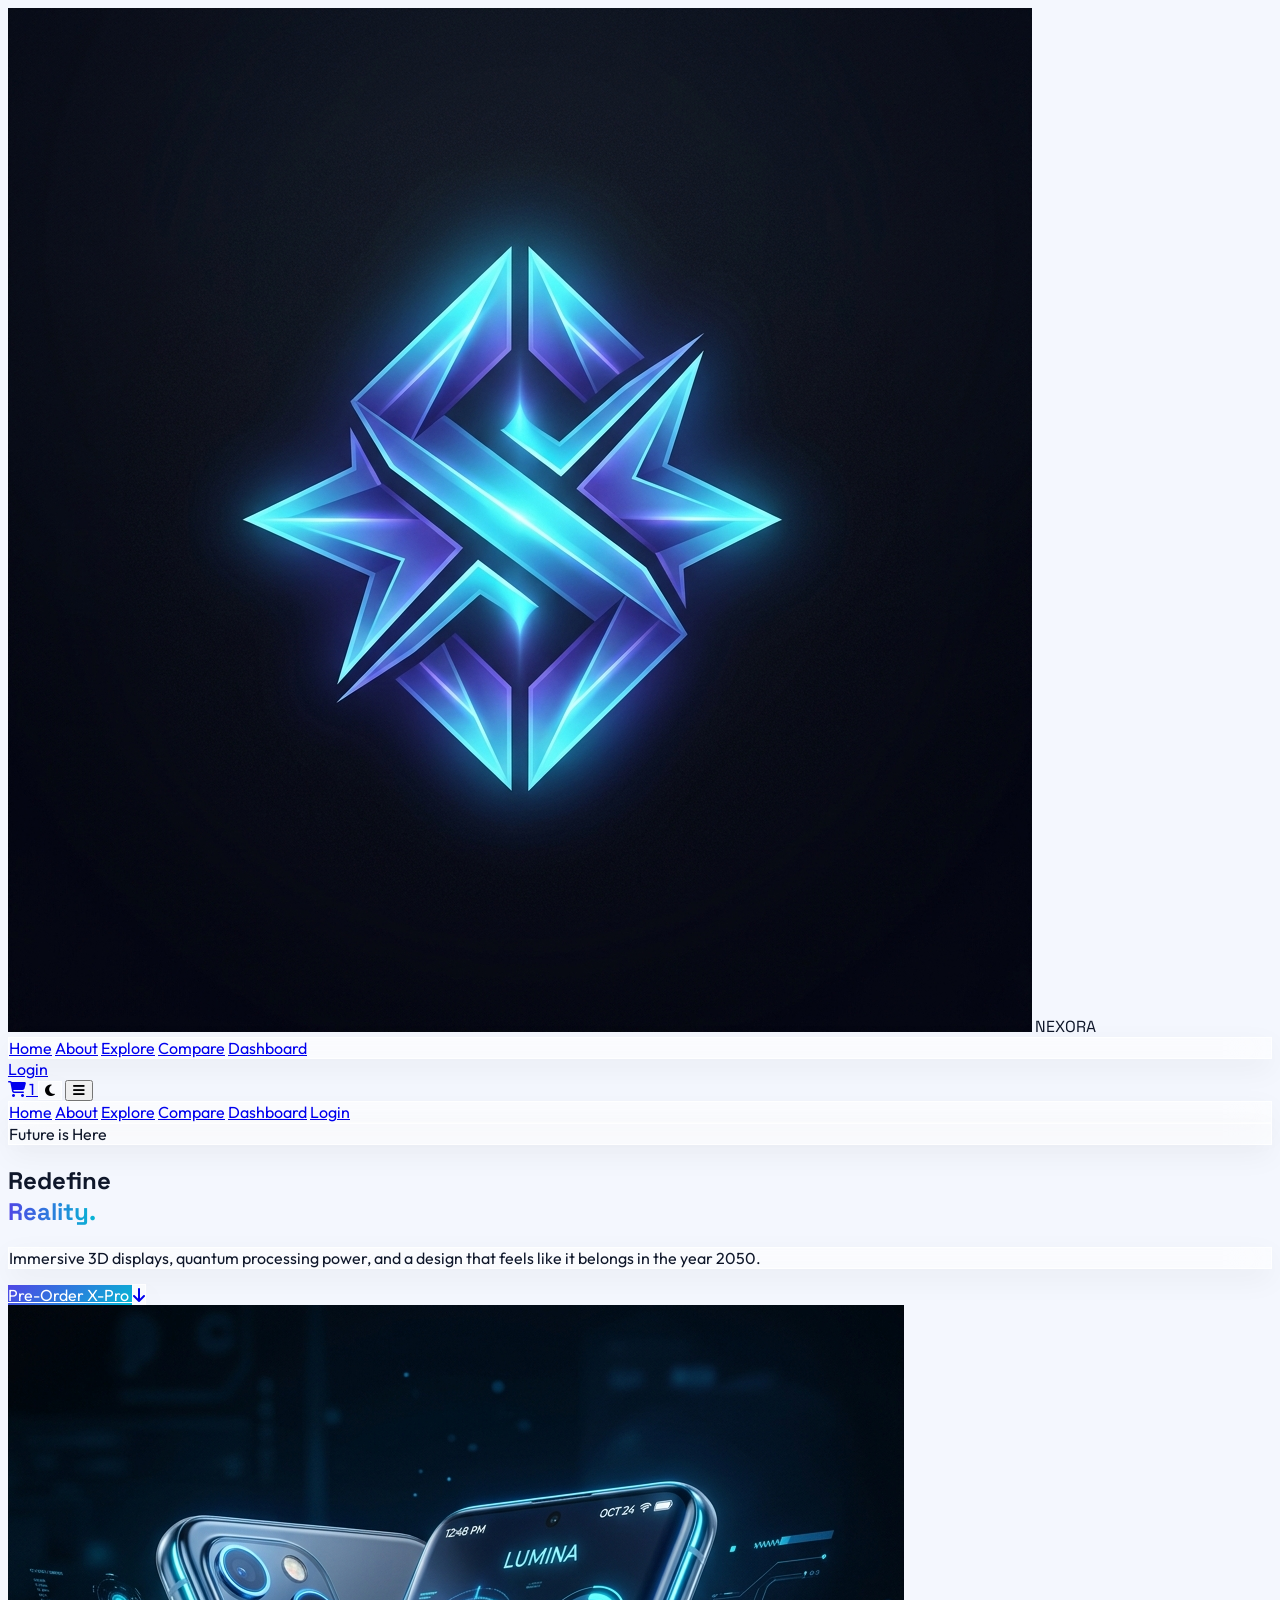
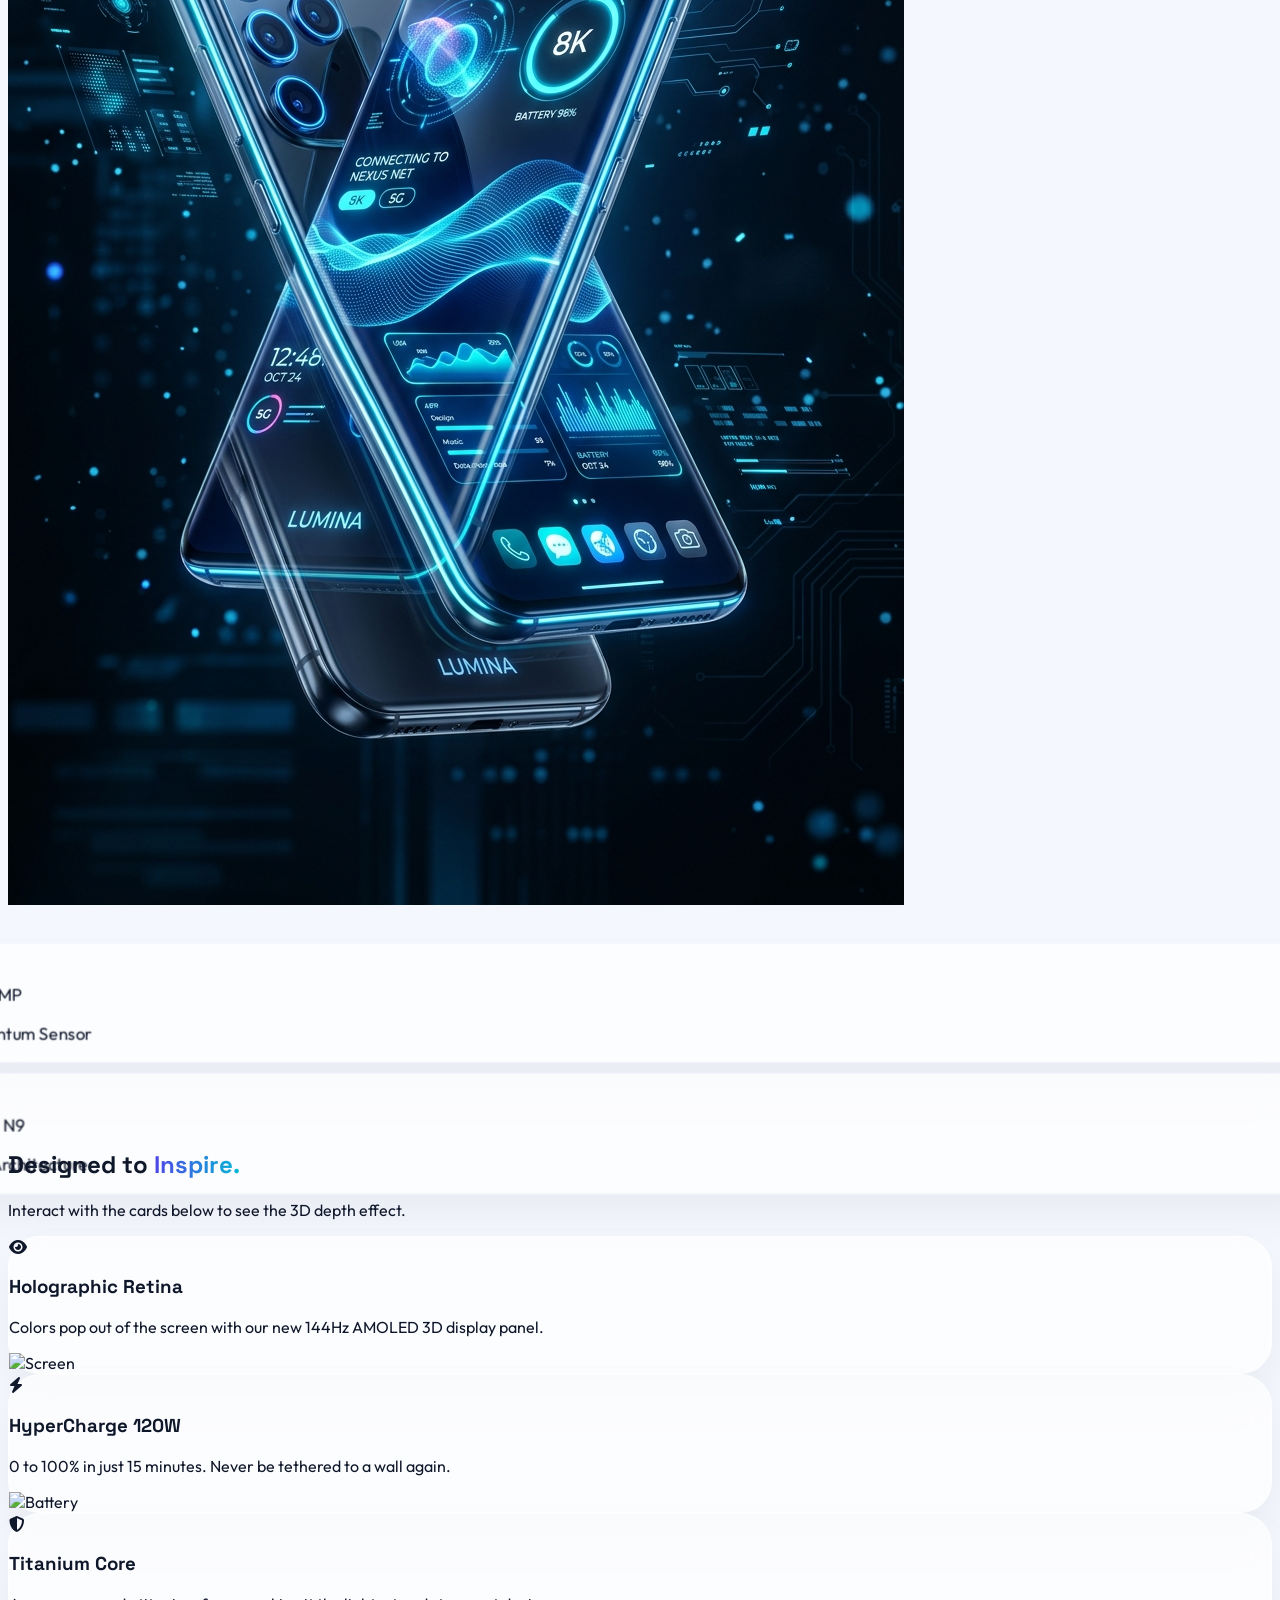
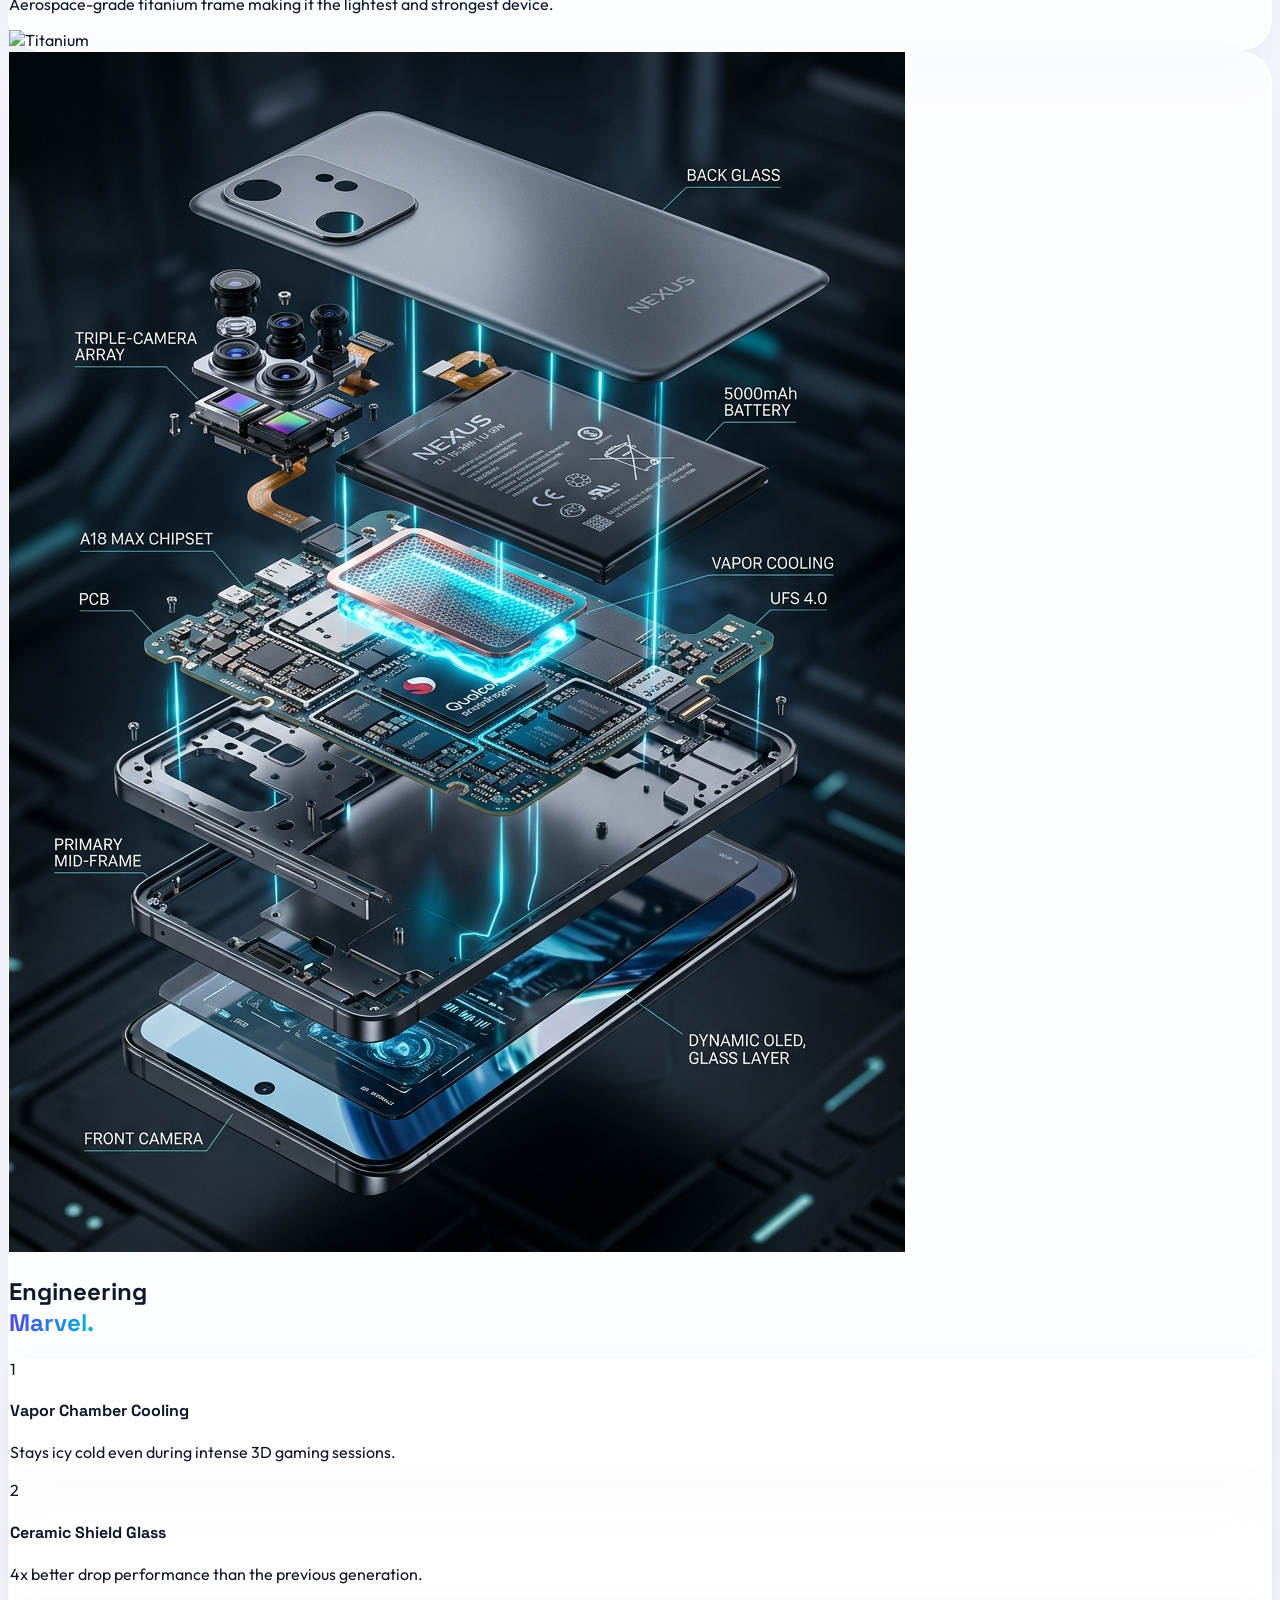
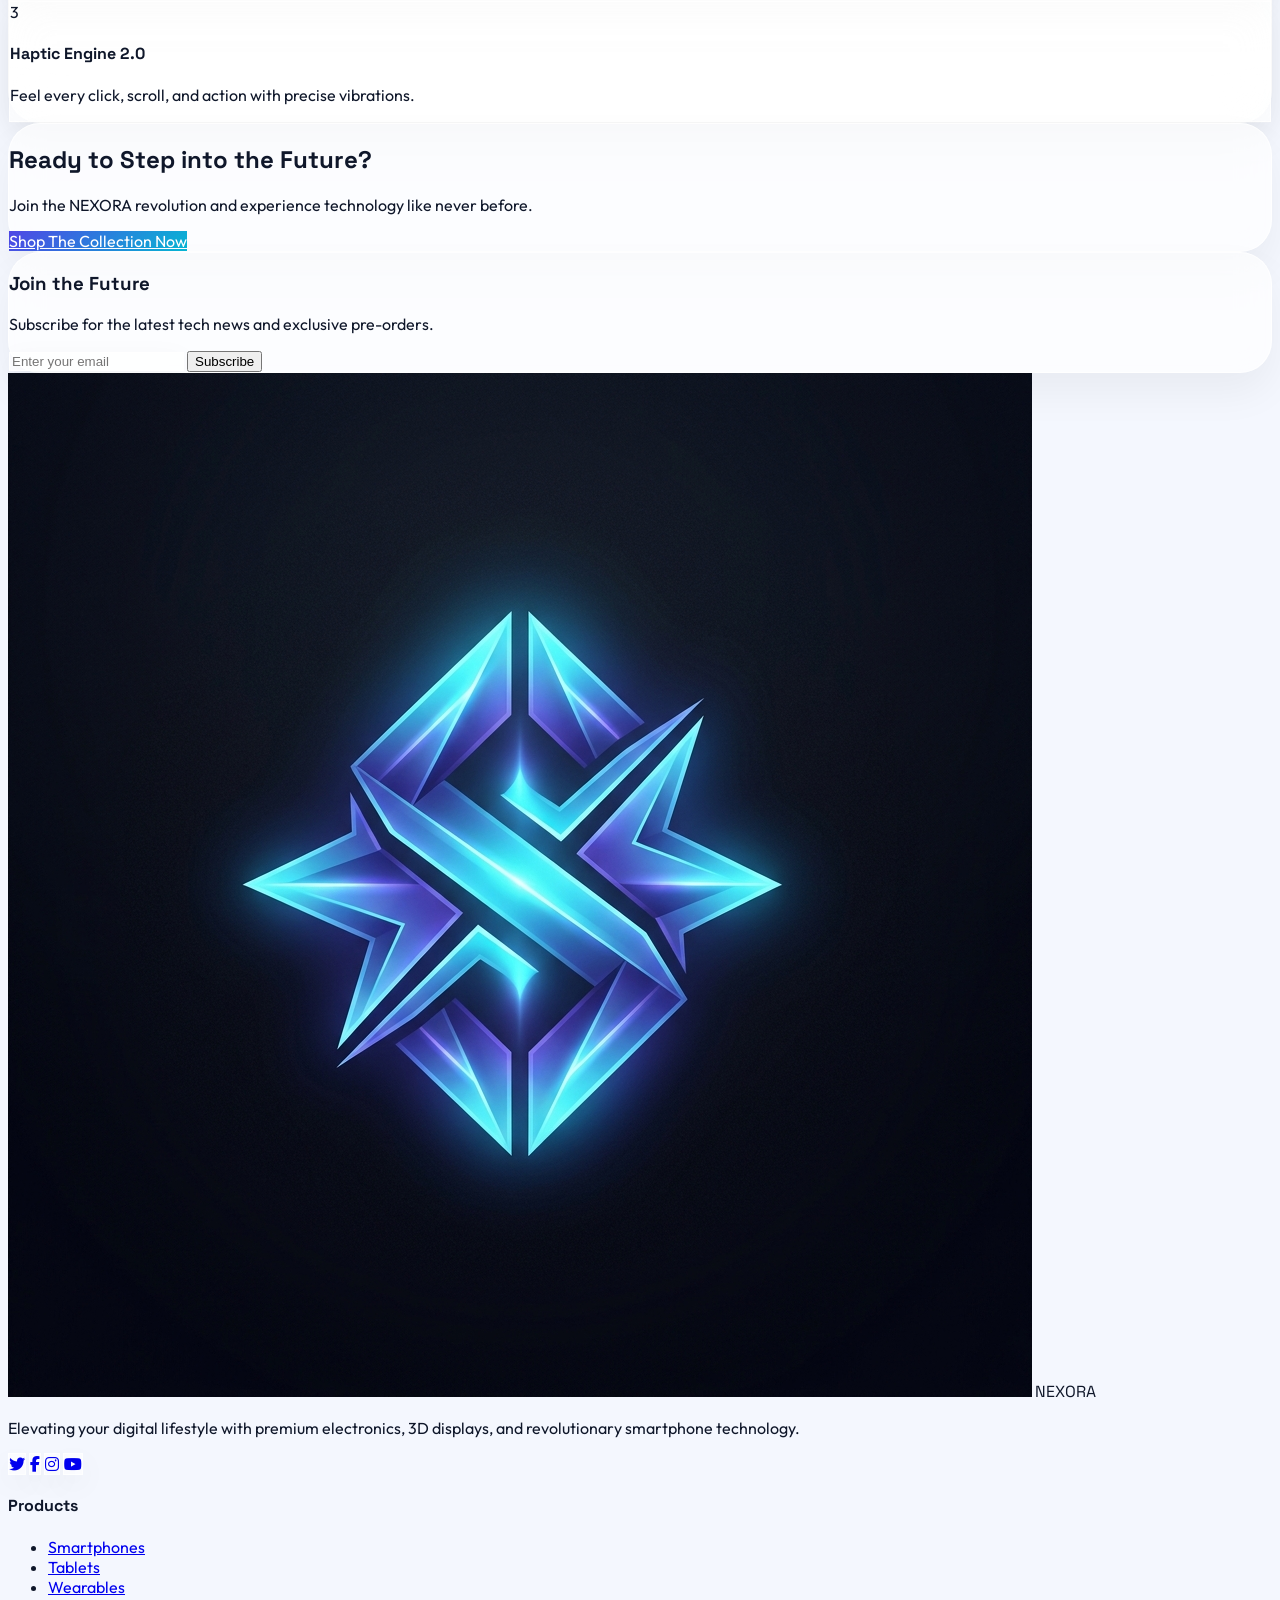
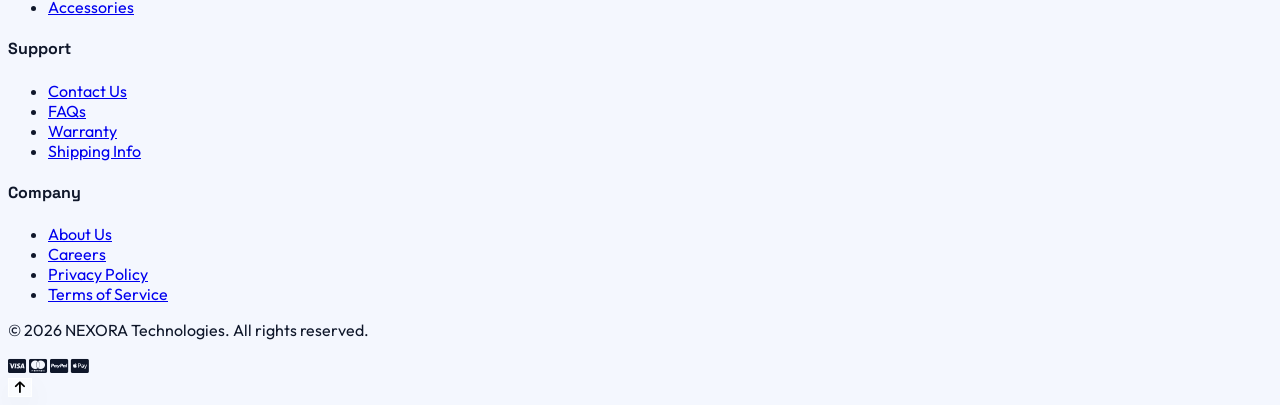
==== index.html @ d4563afa "first commit" ====
<!DOCTYPE html>
<html lang="en" dir="ltr">
<head>
  <meta charset="UTF-8">
  <meta name="viewport" content="width=device-width, initial-scale=1.0">
  <title>NEXORA | Premium 3D Smartphone Experience</title>
  <script src="https://cdn.tailwindcss.com"></script>
  <script>
    tailwind.config = {
      darkMode: 'class',
      theme: { extend: { colors: { primary: { 50: '#eef2ff', 500: '#6366f1', 600: '#4f46e5', 700: '#4338ca', } } } }
    }
  </script>
  <link rel="stylesheet" href="https://cdnjs.cloudflare.com/ajax/libs/font-awesome/6.4.0/css/all.min.css">
  <link href="https://unpkg.com/aos@2.3.1/dist/aos.css" rel="stylesheet">
  <link rel="stylesheet" href="assets/css/style.css">
  <link rel="icon" type="image/jpeg" href="assets/images/logo.jpg">
</head>
<body class="bg-bg-light text-text-light dark:bg-bg-dark dark:text-text-dark font-sans antialiased transition-colors duration-300 overflow-x-hidden">

  <!-- Floating Orbs Background -->
  <div class="fixed inset-0 overflow-hidden pointer-events-none z-[-1]">
    <div class="bg-orb w-96 h-96 bg-primary-600/30 top-[-10%] left-[-10%]"></div>
    <div class="bg-orb w-[500px] h-[500px] bg-cyan-500/20 top-[40%] right-[-10%]" style="animation-delay: 2s;"></div>
    <div class="bg-orb w-80 h-80 bg-pink-500/20 bottom-[-10%] left-[20%]" style="animation-delay: 4s;"></div>
  </div>

  <!-- Header -->
  <header class="fixed w-full top-0 z-50 bg-transparent transition-all duration-300" id="header">
    <div class="max-w-7xl mx-auto px-4 sm:px-6 lg:px-8">
      <div class="flex justify-between items-center h-20">
        
        <!-- Logo & Brand -->
        <div class="flex items-center space-x-2 cursor-pointer" onclick="window.location.href='index.html'">
          <img src="assets/images/logo.jpg" alt="NEXORA Logo" class="w-10 h-10 sm:w-12 sm:h-12 rounded-2xl hover-3d neon-glow object-cover">
          <span class="brand-font font-black text-xl sm:text-3xl tracking-tighter">NEXORA</span>
        </div>

        <!-- Desktop Nav -->
        <nav class="hidden lg:flex space-x-6 glass px-6 py-3 rounded-full">
          <a href="index.html" class="hover:text-primary-600 dark:hover:text-primary-400 font-medium transition">Home</a>
          <a href="about.html" class="hover:text-primary-600 dark:hover:text-primary-400 font-medium transition">About</a>
          <a href="products.html" class="hover:text-primary-600 dark:hover:text-primary-400 font-medium transition">Explore</a>
          <a href="product-details.html" class="hover:text-primary-600 dark:hover:text-primary-400 font-medium transition">Compare</a>
          <a href="dashboard.html" class="hover:text-primary-600 dark:hover:text-primary-400 font-medium transition">Dashboard</a>
        </nav>

        <!-- Actions -->
        <div class="flex items-center space-x-4">
          <a href="login.html" class="hidden lg:flex px-5 py-2 rounded-full bg-gradient-to-r from-primary-600 to-cyan-500 text-white text-sm font-bold shadow-lg shadow-primary-500/30 hover:shadow-xl hover:-translate-y-0.5 transition">Login</a>
          
          <div class="flex items-center space-x-3 ml-2 md:border-l border-gray-200 dark:border-gray-700 md:pl-4">

            <a href="checkout.html" class="hover:text-primary-600 transition hover-3d relative">
              <i class="fas fa-shopping-cart text-lg"></i>
              <span class="absolute -top-2 -right-2 bg-gradient-to-r from-pink-500 to-primary-600 text-white text-[10px] rounded-full h-4 w-4 flex items-center justify-center shadow-lg shadow-primary-500/50 animate-pulse">1</span>
            </a>
            <button id="theme-toggle" class="hover-3d transition glass p-2 rounded-full w-9 h-9 flex items-center justify-center">
              <i class="fas fa-moon text-lg text-indigo-600"></i>
            </button>
            <!-- Mobile Menu Toggle -->
            <button class="lg:hidden hover:text-primary-600 transition hover-3d ml-1 p-2" onclick="document.getElementById('mobile-menu').classList.toggle('hidden'); document.getElementById('mobile-menu').classList.toggle('flex')">
              <i class="fas fa-bars text-xl"></i>
            </button>
          </div>
        </div>
      </div>
      <!-- Mobile Menu Dropdown -->
      <nav id="mobile-menu" class="hidden lg:hidden flex-col space-y-2 py-4 px-2 border-t border-gray-200 dark:border-gray-700 mt-2 glass rounded-b-2xl absolute w-full left-0 bg-white/95 dark:bg-gray-900/95 shadow-xl z-50 backdrop-blur-xl">
        <a href="index.html" class="hover:text-primary-600 font-medium px-4 py-2 block">Home</a>
        <a href="about.html" class="hover:text-primary-600 font-medium px-4 py-2 block">About</a>
        <a href="products.html" class="hover:text-primary-600 font-medium px-4 py-2 block">Explore</a>
        <a href="product-details.html" class="hover:text-primary-600 font-medium px-4 py-2 block">Compare</a>
        <a href="dashboard.html" class="hover:text-primary-600 font-medium px-4 py-2 block">Dashboard</a>
        <a href="login.html" class="hover:text-primary-600 font-bold text-primary-600 px-4 py-2 block border-t border-gray-200 dark:border-gray-700 mt-2 pt-4">Login</a>
      </nav>
    </div>
  </header>

  <!-- Massive 3D Hero Section -->
  <section class="relative pt-32 pb-20 min-h-screen flex items-center perspective-container overflow-hidden">
    <div class="max-w-7xl mx-auto px-4 sm:px-6 lg:px-8 relative z-10 w-full">
      <div class="grid grid-cols-1 lg:grid-cols-2 gap-16 items-center">
        <div data-aos="fade-right" data-aos-duration="1200">
          <div class="inline-flex items-center space-x-2 py-2 px-4 rounded-full glass border-primary-500/50 mb-6 neon-glow">
            <span class="flex h-3 w-3 relative">
              <span class="animate-ping absolute inline-flex h-full w-full rounded-full bg-primary-400 opacity-75"></span>
              <span class="relative inline-flex rounded-full h-3 w-3 bg-primary-500"></span>
            </span>
            <span class="text-sm font-bold tracking-wider uppercase">Future is Here</span>
          </div>
          
          <h1 class="text-6xl lg:text-8xl font-black leading-[1.1] mb-6 tracking-tighter drop-shadow-2xl">
            Redefine<br/>
            <span class="text-gradient">Reality.</span>
          </h1>
          <p class="text-xl text-gray-600 dark:text-gray-300 mb-10 max-w-lg leading-relaxed glass p-6 rounded-3xl border-l-4 border-l-primary-600">
            Immersive 3D displays, quantum processing power, and a design that feels like it belongs in the year 2050.
          </p>
          <div class="flex flex-wrap gap-6 items-center">
            <a href="product-details.html" class="btn-primary py-4 px-10 rounded-full font-bold text-lg hover-3d shadow-[0_0_40px_rgba(79,70,229,0.5)]">
              Pre-Order X-Pro
            </a>
            <a href="#features" class="flex items-center justify-center w-14 h-14 rounded-full glass hover-3d hover:text-primary-600 transition">
              <i class="fas fa-arrow-down text-xl"></i>
            </a>
          </div>
        </div>
        
        <!-- 3D Floating Phone Display -->
        <div class="relative flex justify-center perspective-container h-[600px] items-center" data-aos="zoom-in" data-aos-duration="1500">
          <div class="w-full max-w-[320px] lg:max-w-[440px] relative animate-float hover-3d mx-auto" data-tilt data-tilt-max="20" data-tilt-speed="400" data-tilt-glare="true" data-tilt-max-glare="0.5">
            <div class="absolute inset-0 bg-gradient-to-tr from-primary-600 to-cyan-400 rounded-[3rem] blur-2xl opacity-50"></div>
            <img src="assets/images/hero-device.jpg" alt="Nexora X-Pro" class="w-full h-auto drop-shadow-[0_30px_50px_rgba(0,0,0,0.5)] rounded-[3rem] object-cover border border-white/20 relative z-10 transform translateZ(50px)">
            
            <!-- 3D Floating HUD Elements -->
            <div class="absolute -left-16 top-1/4 glass-card p-4 rounded-2xl animate-float-delayed z-20 neon-glow" style="transform: translateZ(80px);">
              <div class="flex items-center space-x-4">
                <div class="w-12 h-12 rounded-full bg-primary-600/20 flex items-center justify-center">
                  <i class="fas fa-camera text-primary-500 text-2xl drop-shadow-md"></i>
                </div>
                <div>
                  <p class="font-black text-lg text-gray-900 dark:text-white">200MP</p>
                  <p class="text-xs font-semibold text-gray-600 dark:text-gray-300 uppercase tracking-widest">Quantum Sensor</p>
                </div>
              </div>
            </div>
            
            <div class="absolute -right-10 bottom-1/4 glass-card p-4 rounded-2xl animate-float z-20 neon-glow" style="transform: translateZ(100px);">
              <div class="flex items-center space-x-4">
                <div class="w-12 h-12 rounded-full bg-cyan-500/20 flex items-center justify-center">
                  <i class="fas fa-microchip text-cyan-500 text-2xl drop-shadow-md"></i>
                </div>
                <div>
                  <p class="font-black text-lg text-gray-900 dark:text-white">Bionic N9</p>
                  <p class="text-xs font-semibold text-gray-600 dark:text-gray-300 uppercase tracking-widest">3nm Architecture</p>
                </div>
              </div>
            </div>
          </div>
        </div>
      </div>
    </div>
  </section>

  <!-- Interactive Parallax Grid -->
  <section id="features" class="py-32 relative z-10">
    <div class="max-w-7xl mx-auto px-4 sm:px-6 lg:px-8">
      <div class="text-center mb-24" data-aos="fade-up">
        <h2 class="text-5xl md:text-6xl font-black mb-6 tracking-tight">Designed to <span class="text-gradient">Inspire.</span></h2>
        <p class="text-xl text-gray-500 max-w-2xl mx-auto">Interact with the cards below to see the 3D depth effect.</p>
      </div>

      <div class="grid grid-cols-1 md:grid-cols-2 lg:grid-cols-3 gap-10 perspective-container">
        <!-- 3D Card 1 -->
        <div class="glass-card rounded-[2.5rem] relative overflow-hidden group flex flex-col h-full" data-tilt data-aos="fade-up" data-aos-delay="100">
          <div class="absolute inset-0 bg-gradient-to-br from-primary-600/10 to-transparent z-0"></div>
          
          <div class="p-8 relative z-10 transform translateZ(30px) flex-1 flex flex-col">
            <div class="w-16 h-16 rounded-2xl bg-gradient-to-br from-primary-500 to-purple-600 flex items-center justify-center text-white text-2xl mb-8 shadow-[0_10px_20px_rgba(79,70,229,0.3)]">
              <i class="fas fa-eye"></i>
            </div>
            <h3 class="text-3xl font-bold mb-4">Holographic Retina</h3>
            <p class="text-gray-500 leading-relaxed">Colors pop out of the screen with our new 144Hz AMOLED 3D display panel.</p>
          </div>
          
          <div class="relative z-10 transform translateZ(20px) h-56 w-full mt-auto">
            <img src="https://images.unsplash.com/photo-1605236453806-6ff36851218e?ixlib=rb-4.0.3&auto=format&fit=crop&w=500&q=80" alt="Screen" class="w-full h-full object-cover">
          </div>
        </div>

        <!-- 3D Card 2 -->
        <div class="glass-card rounded-[2.5rem] relative overflow-hidden group flex flex-col h-full lg:-translate-y-12" data-tilt data-aos="fade-up" data-aos-delay="200">
          <div class="absolute inset-0 bg-gradient-to-bl from-cyan-500/10 to-transparent z-0"></div>
          
          <div class="p-8 relative z-10 transform translateZ(40px) flex-1 flex flex-col">
            <div class="w-16 h-16 rounded-2xl bg-gradient-to-br from-cyan-400 to-blue-600 flex items-center justify-center text-white text-2xl mb-8 shadow-[0_10px_20px_rgba(6,182,212,0.3)]">
              <i class="fas fa-bolt"></i>
            </div>
            <h3 class="text-3xl font-bold mb-4">HyperCharge 120W</h3>
            <p class="text-gray-500 leading-relaxed">0 to 100% in just 15 minutes. Never be tethered to a wall again.</p>
          </div>
          
          <div class="relative z-10 transform translateZ(30px) h-56 w-full mt-auto">
            <img src="https://images.unsplash.com/photo-1511707171634-5f897ff02aa9?ixlib=rb-4.0.3&auto=format&fit=crop&w=500&q=80" alt="Battery" class="w-full h-full object-cover">
          </div>
        </div>

        <!-- 3D Card 3 -->
        <div class="glass-card rounded-[2.5rem] relative overflow-hidden group flex flex-col h-full" data-tilt data-aos="fade-up" data-aos-delay="300">
          <div class="absolute inset-0 bg-gradient-to-tr from-pink-500/10 to-transparent z-0"></div>
          
          <div class="p-8 relative z-10 transform translateZ(50px) flex-1 flex flex-col">
            <div class="w-16 h-16 rounded-2xl bg-gradient-to-br from-pink-500 to-red-500 flex items-center justify-center text-white text-2xl mb-8 shadow-[0_10px_20px_rgba(236,72,153,0.3)]">
              <i class="fas fa-shield-alt"></i>
            </div>
            <h3 class="text-3xl font-bold mb-4">Titanium Core</h3>
            <p class="text-gray-500 leading-relaxed">Aerospace-grade titanium frame making it the lightest and strongest device.</p>
          </div>
          
          <div class="relative z-10 transform translateZ(40px) h-56 w-full mt-auto">
            <img src="https://images.unsplash.com/photo-1541560052-5e137f229371?ixlib=rb-4.0.3&auto=format&fit=crop&w=500&q=80" alt="Titanium" class="w-full h-full object-cover">
          </div>
        </div>
      </div>
    </div>
  </section>

  <!-- Exploded View Section -->
  <section class="py-32 overflow-hidden relative">
    <div class="max-w-7xl mx-auto px-4 sm:px-6 lg:px-8">
      <div class="glass-card rounded-[4rem] p-12 md:p-20 relative overflow-hidden border-2 border-primary-500/30">
        <div class="absolute top-0 right-0 w-full h-full bg-gradient-to-l from-primary-900/50 to-transparent opacity-50"></div>
        
        <div class="grid grid-cols-1 lg:grid-cols-2 gap-12 items-center relative z-10">
          <div class="order-2 lg:order-1 relative flex justify-center" data-aos="fade-right">
            <div class="relative w-full max-w-[320px] lg:max-w-[440px] perspective-container animate-float mx-auto" data-tilt data-tilt-max="10" data-tilt-speed="400" data-tilt-glare="true" data-tilt-max-glare="0.5">
              <img src="assets/images/hero-internal.jpg" alt="Phone Internal" class="w-full h-auto rounded-[2.5rem] shadow-[0_30px_60px_rgba(79,70,229,0.3)] border border-white/10 object-cover">
            </div>
          </div>
          
          <div class="order-1 lg:order-2" data-aos="fade-left">
            <h2 class="text-5xl md:text-6xl font-black mb-8 leading-tight">Engineering <br/><span class="text-gradient">Marvel.</span></h2>
            
            <div class="space-y-6">
              <div class="flex items-start glass p-6 rounded-2xl hover-3d w-full">
                <div class="w-12 h-12 rounded-full bg-primary-600 flex items-center justify-center text-white mr-6 flex-shrink-0 shadow-lg shadow-primary-500/50">1</div>
                <div>
                  <h4 class="text-xl font-bold mb-2">Vapor Chamber Cooling</h4>
                  <p class="text-gray-500">Stays icy cold even during intense 3D gaming sessions.</p>
                </div>
              </div>
              <div class="flex items-start glass p-6 rounded-2xl hover-3d w-full">
                <div class="w-12 h-12 rounded-full bg-cyan-500 flex items-center justify-center text-white mr-6 flex-shrink-0 shadow-lg shadow-cyan-500/50">2</div>
                <div>
                  <h4 class="text-xl font-bold mb-2">Ceramic Shield Glass</h4>
                  <p class="text-gray-500">4x better drop performance than the previous generation.</p>
                </div>
              </div>
              <div class="flex items-start glass p-6 rounded-2xl hover-3d w-full">
                <div class="w-12 h-12 rounded-full bg-pink-500 flex items-center justify-center text-white mr-6 flex-shrink-0 shadow-lg shadow-pink-500/50">3</div>
                <div>
                  <h4 class="text-xl font-bold mb-2">Haptic Engine 2.0</h4>
                  <p class="text-gray-500">Feel every click, scroll, and action with precise vibrations.</p>
                </div>
              </div>
            </div>
          </div>
        </div>
      </div>
    </div>
  </section>

  <!-- Call to Action -->
  <section class="py-20 relative text-center px-4">
    <div class="max-w-4xl mx-auto glass-card p-16 rounded-[4rem] border-primary-500/50 neon-glow" data-aos="zoom-in">
      <h2 class="text-5xl font-black mb-6">Ready to Step into the Future?</h2>
      <p class="text-xl text-gray-500 mb-10">Join the NEXORA revolution and experience technology like never before.</p>
      <a href="products.html" class="btn-primary py-4 px-6 sm:py-5 sm:px-12 rounded-full font-bold text-base sm:text-xl inline-block hover-3d whitespace-nowrap shadow-[0_0_50px_rgba(79,70,229,0.6)]">
        Shop The Collection Now
      </a>
    </div>
  </section>

  <!-- Newsletter & Footer -->
  <footer class="bg-bg-light dark:bg-bg-dark pt-20 pb-10 mt-20 relative overflow-hidden border-t border-gray-200 dark:border-gray-800">
    <div class="absolute inset-0 z-0 opacity-20 pointer-events-none">
      <div class="bg-orb w-64 h-64 bg-primary-600/40 bottom-0 left-0"></div>
      <div class="bg-orb w-64 h-64 bg-cyan-500/30 top-0 right-0"></div>
    </div>
    <div class="max-w-7xl mx-auto px-4 sm:px-6 lg:px-8 relative z-10">
      
      <!-- Newsletter -->
      <div class="glass-card rounded-[3rem] p-10 mb-16 relative overflow-hidden border-primary-500/20 neon-glow" data-aos="fade-up">
        <div class="absolute inset-0 bg-gradient-to-r from-primary-900/10 to-cyan-900/10"></div>
        <div class="relative z-10 flex flex-col md:flex-row items-center justify-between">
          <div class="mb-6 md:mb-0 md:mr-8">
            <h3 class="text-3xl font-black mb-2">Join the Future</h3>
            <p class="text-gray-500">Subscribe for the latest tech news and exclusive pre-orders.</p>
          </div>
          <div class="w-full md:w-auto flex-1 max-w-md">
            <form class="flex w-full relative">
              <input type="email" placeholder="Enter your email" class="w-full py-4 pl-6 pr-44 rounded-full glass border border-gray-300 dark:border-gray-700 text-text-light dark:text-text-dark focus:outline-none focus:border-primary-500 transition shadow-inner text-ellipsis">
              <button type="submit" class="absolute right-2 top-2 bottom-2 bg-gradient-to-r from-primary-600 to-cyan-500 hover:from-primary-500 hover:to-cyan-400 text-white font-bold px-4 sm:px-6 rounded-full transition shadow-[0_0_20px_rgba(79,70,229,0.4)] whitespace-nowrap">
                Subscribe
              </button>
            </form>
          </div>
        </div>
      </div>

      <!-- Footer Content -->
      <div class="grid grid-cols-1 md:grid-cols-2 lg:grid-cols-5 gap-10 mb-12 pb-12 border-b border-gray-200 dark:border-gray-800">
        <div class="lg:col-span-2">
          <div class="flex items-center space-x-2 mb-6 cursor-pointer" onclick="window.location.href='index.html'">
            <img src="assets/images/logo.jpg" alt="NEXORA Logo" class="w-10 h-10 rounded-xl hover-3d neon-glow object-cover">
            <span class="brand-font font-black text-2xl tracking-tight">NEXORA</span>
          </div>
          <p class="text-gray-500 mb-6 max-w-sm">
            Elevating your digital lifestyle with premium electronics, 3D displays, and revolutionary smartphone technology.
          </p>
          <div class="flex space-x-4">
            <a href="#" class="w-10 h-10 rounded-full glass flex items-center justify-center text-gray-500 hover:text-primary-600 hover-3d transition"><i class="fab fa-twitter"></i></a>
            <a href="#" class="w-10 h-10 rounded-full glass flex items-center justify-center text-gray-500 hover:text-primary-600 hover-3d transition"><i class="fab fa-facebook-f"></i></a>
            <a href="#" class="w-10 h-10 rounded-full glass flex items-center justify-center text-gray-500 hover:text-primary-600 hover-3d transition"><i class="fab fa-instagram"></i></a>
            <a href="#" class="w-10 h-10 rounded-full glass flex items-center justify-center text-gray-500 hover:text-primary-600 hover-3d transition"><i class="fab fa-youtube"></i></a>
          </div>
        </div>
        
        <div>
          <h4 class="font-bold text-lg mb-6 tracking-wide">Products</h4>
          <ul class="space-y-3 text-gray-500">
            <li><a href="products.html" class="hover:text-primary-500 transition">Smartphones</a></li>
            <li><a href="#" class="hover:text-primary-500 transition">Tablets</a></li>
            <li><a href="#" class="hover:text-primary-500 transition">Wearables</a></li>
            <li><a href="#" class="hover:text-primary-500 transition">Accessories</a></li>
          </ul>
        </div>
        
        <div>
          <h4 class="font-bold text-lg mb-6 tracking-wide">Support</h4>
          <ul class="space-y-3 text-gray-500">
            <li><a href="#" class="hover:text-primary-500 transition">Contact Us</a></li>
            <li><a href="#" class="hover:text-primary-500 transition">FAQs</a></li>
            <li><a href="#" class="hover:text-primary-500 transition">Warranty</a></li>
            <li><a href="#" class="hover:text-primary-500 transition">Shipping Info</a></li>
          </ul>
        </div>
        
        <div>
          <h4 class="font-bold text-lg mb-6 tracking-wide">Company</h4>
          <ul class="space-y-3 text-gray-500">
            <li><a href="#" class="hover:text-primary-500 transition">About Us</a></li>
            <li><a href="#" class="hover:text-primary-500 transition">Careers</a></li>
            <li><a href="#" class="hover:text-primary-500 transition">Privacy Policy</a></li>
            <li><a href="#" class="hover:text-primary-500 transition">Terms of Service</a></li>
          </ul>
        </div>
      </div>
      
      <div class="flex flex-col md:flex-row justify-between items-center text-gray-500 text-sm">
        <p>&copy; 2026 NEXORA Technologies. All rights reserved.</p>
        <div class="flex space-x-4 mt-4 md:mt-0 text-2xl items-center">
          <i class="fab fa-cc-visa hover:text-primary-500 transition cursor-pointer"></i>
          <i class="fab fa-cc-mastercard hover:text-primary-500 transition cursor-pointer"></i>
          <i class="fab fa-cc-paypal hover:text-primary-500 transition cursor-pointer"></i>
          <i class="fab fa-cc-apple-pay hover:text-primary-500 transition cursor-pointer"></i>
          <div class="w-px h-6 bg-gray-300 dark:bg-gray-700 mx-2 hidden md:block"></div>
          <button onclick="window.scrollTo({top: 0, behavior: 'smooth'})" class="w-8 h-8 rounded-full glass border border-gray-300 dark:border-gray-700 flex items-center justify-center text-gray-500 hover:text-primary-600 hover:border-primary-500 transition group text-sm" title="Back to top">
            <i class="fas fa-arrow-up group-hover:-translate-y-1 transition-transform"></i>
          </button>
        </div>
      </div>
    </div>
  </footer>

  <script src="https://cdnjs.cloudflare.com/ajax/libs/vanilla-tilt/1.8.0/vanilla-tilt.min.js"></script>
  <script src="https://unpkg.com/aos@2.3.1/dist/aos.js"></script>
  <script src="assets/js/app.js"></script>
</body>
</html>
---- assets/css/style.css ----
/* Custom CSS for NEXORA Premium E-Commerce */
@import url('https://fonts.googleapis.com/css2?family=Outfit:wght@300;400;500;600;700;800&family=Space+Grotesk:wght@400;500;600;700;900&display=swap');

:root {
  --primary: #4F46E5;
  --primary-glow: rgba(79, 70, 229, 0.6);
  --secondary: #06b6d4;
  --bg-light: #f4f7fe;
  --bg-dark: #070b14;
  --text-light: #0f172a;
  --text-dark: #ffffff;
}

body {
  font-family: 'Outfit', sans-serif;
  transition: background-color 0.4s cubic-bezier(0.4, 0, 0.2, 1), color 0.4s cubic-bezier(0.4, 0, 0.2, 1);
  overflow-x: hidden;
  background-color: var(--bg-light);
  color: var(--text-light);
}

.dark body {
  background-color: var(--bg-dark);
  color: var(--text-dark);
}

h1, h2, h3, h4, h5, h6, .brand-font {
  font-family: 'Space Grotesk', sans-serif;
}

/* Glassmorphism & Neon */
.glass {
  background: rgba(255, 255, 255, 0.6);
  backdrop-filter: blur(20px);
  -webkit-backdrop-filter: blur(20px);
  border: 1px solid rgba(255, 255, 255, 0.8);
  box-shadow: 0 10px 30px rgba(0, 0, 0, 0.05);
}

.dark .glass {
  background: rgba(11, 17, 32, 0.6);
  border: 1px solid rgba(255, 255, 255, 0.05);
  box-shadow: 0 10px 30px rgba(0, 0, 0, 0.3);
}

.glass-card {
  background: rgba(255, 255, 255, 0.7);
  backdrop-filter: blur(16px);
  border: 1px solid rgba(255, 255, 255, 0.8);
  box-shadow: 0 20px 40px rgba(0, 0, 0, 0.05);
  border-radius: 2rem;
  transition: all 0.4s ease;
  transform-style: preserve-3d;
}

.dark .glass-card {
  background: linear-gradient(145deg, rgba(30, 41, 59, 0.4), rgba(15, 23, 42, 0.8));
  border: 1px solid rgba(255, 255, 255, 0.08);
  box-shadow: 0 20px 40px rgba(0, 0, 0, 0.4), inset 0 0 20px rgba(255,255,255,0.02);
}

/* 3D and Animations */
.perspective-container {
  perspective: 1200px;
}

.hover-3d {
  transition: transform 0.5s cubic-bezier(0.23, 1, 0.32, 1);
  transform-style: preserve-3d;
}

.hover-3d:hover {
  transform: translateY(-10px) rotateX(5deg) rotateY(-5deg);
}

.neon-glow {
  position: relative;
}
.neon-glow::after {
  content: '';
  position: absolute;
  top: -2px; left: -2px; right: -2px; bottom: -2px;
  background: linear-gradient(45deg, var(--primary), var(--secondary), #ec4899);
  z-index: -1;
  border-radius: inherit;
  filter: blur(15px);
  opacity: 0;
  transition: opacity 0.4s ease;
}
.neon-glow:hover::after {
  opacity: 0.8;
}

.hover-glow {
  transition: box-shadow 0.4s ease;
}
.hover-glow:hover {
  box-shadow: 0 0 30px rgba(79, 70, 229, 0.4), 0 0 60px rgba(6, 182, 212, 0.3);
}

@keyframes float {
  0% { transform: translateY(0px) rotate(0deg); }
  50% { transform: translateY(-20px) rotate(2deg); }
  100% { transform: translateY(0px) rotate(0deg); }
}

.animate-float {
  animation: float 6s ease-in-out infinite;
}
.animate-float-delayed {
  animation: float 7s ease-in-out infinite 2s;
}

@keyframes pulse-glow {
  0% { box-shadow: 0 0 0 0 rgba(79, 70, 229, 0.7); }
  70% { box-shadow: 0 0 0 20px rgba(79, 70, 229, 0); }
  100% { box-shadow: 0 0 0 0 rgba(79, 70, 229, 0); }
}

/* Custom Scrollbar */
::-webkit-scrollbar { width: 10px; }
::-webkit-scrollbar-track { background: var(--bg-light); }
.dark ::-webkit-scrollbar-track { background: var(--bg-dark); }
::-webkit-scrollbar-thumb { background: linear-gradient(to bottom, var(--primary), var(--secondary)); border-radius: 10px; }

/* Utilities */
.text-gradient {
  background: linear-gradient(to right, #4F46E5, #06b6d4, #ec4899);
  background-size: 200% auto;
  -webkit-background-clip: text;
  background-clip: text;
  -webkit-text-fill-color: transparent;
  animation: shine 4s linear infinite;
}

@keyframes shine {
  to { background-position: 200% center; }
}

/* Buttons */
.btn-primary {
  background: linear-gradient(135deg, var(--primary), #06b6d4);
  color: white;
  position: relative;
  z-index: 1;
  overflow: hidden;
  transform-style: preserve-3d;
}
.btn-primary::before {
  content: '';
  position: absolute;
  top: 0; left: -100%; width: 100%; height: 100%;
  background: linear-gradient(90deg, transparent, rgba(255,255,255,0.4), transparent);
  transition: left 0.5s ease;
  z-index: -1;
}
.btn-primary:hover::before {
  left: 100%;
}
.btn-primary:hover {
  animation: pulse-glow 1.5s infinite;
  transform: translateZ(20px);
}

/* Forms & Inputs */
.input-premium {
  width: 100%;
  padding: 0.75rem 1rem;
  border-radius: 0.5rem;
  background: rgba(255, 255, 255, 0.7);
  border: 1px solid rgba(0, 0, 0, 0.1);
  color: var(--text-light);
  transition: all 0.3s ease;
  outline: none;
}

.input-premium:focus {
  border-color: var(--primary);
  box-shadow: 0 0 0 3px var(--primary-glow);
}

.dark .input-premium {
  background: rgba(15, 23, 42, 0.6);
  border-color: rgba(255, 255, 255, 0.1);
  color: var(--text-dark);
}

.dark .input-premium:focus {
  border-color: var(--primary);
}

.dark .input-premium option {
  background-color: #0f172a;
  color: var(--text-dark);
}

/* 3D Image Wrapper */
.product-image-wrapper {
  position: relative;
  transform-style: preserve-3d;
  transform: translateZ(30px);
}
.product-image-wrapper img {
  filter: drop-shadow(0 20px 30px rgba(0,0,0,0.3));
}

/* Orbs / Blobs */
.bg-orb {
  position: absolute;
  border-radius: 50%;
  filter: blur(80px);
  z-index: -1;
  opacity: 0.6;
  animation: blob-bounce 10s infinite alternate;
}
@keyframes blob-bounce {
  0% { transform: scale(1) translate(0, 0); }
  33% { transform: scale(1.1) translate(30px, -50px); }
  66% { transform: scale(0.9) translate(-20px, 20px); }
  100% { transform: scale(1) translate(0, 0); }
}
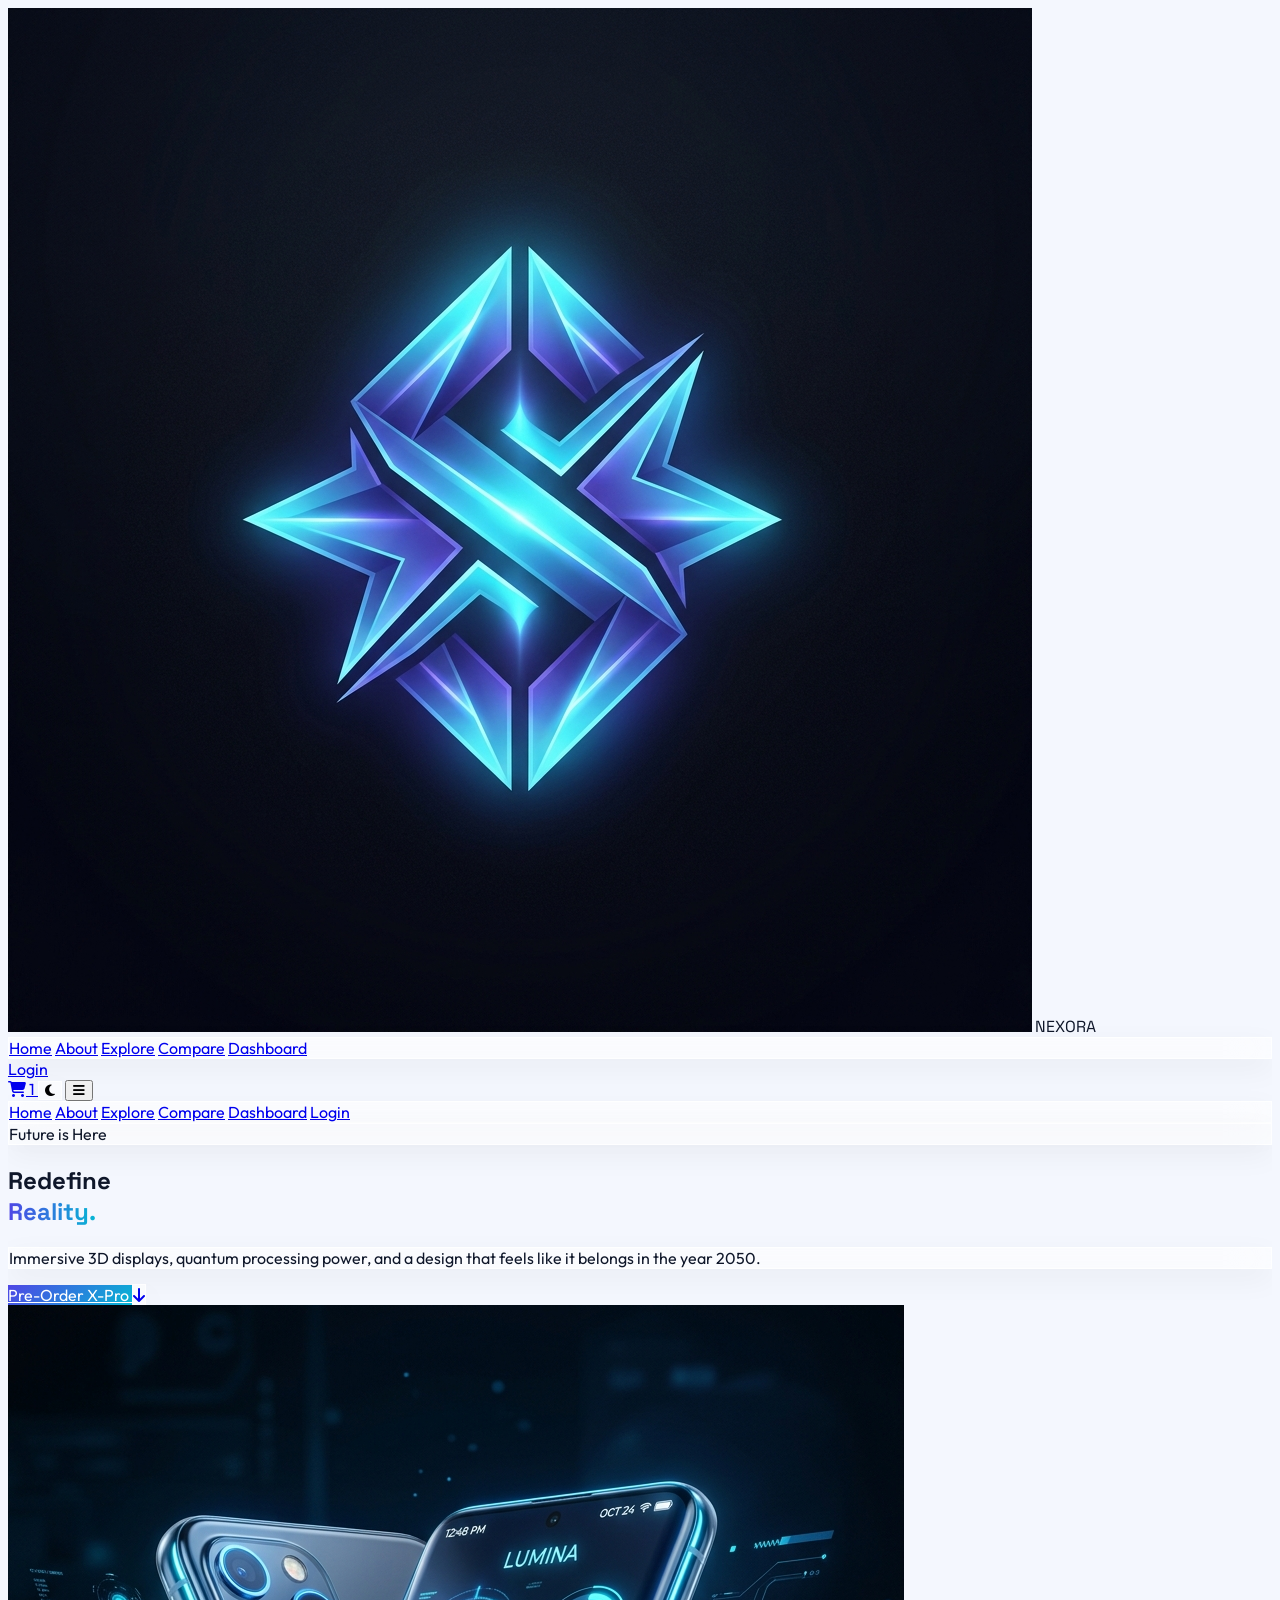
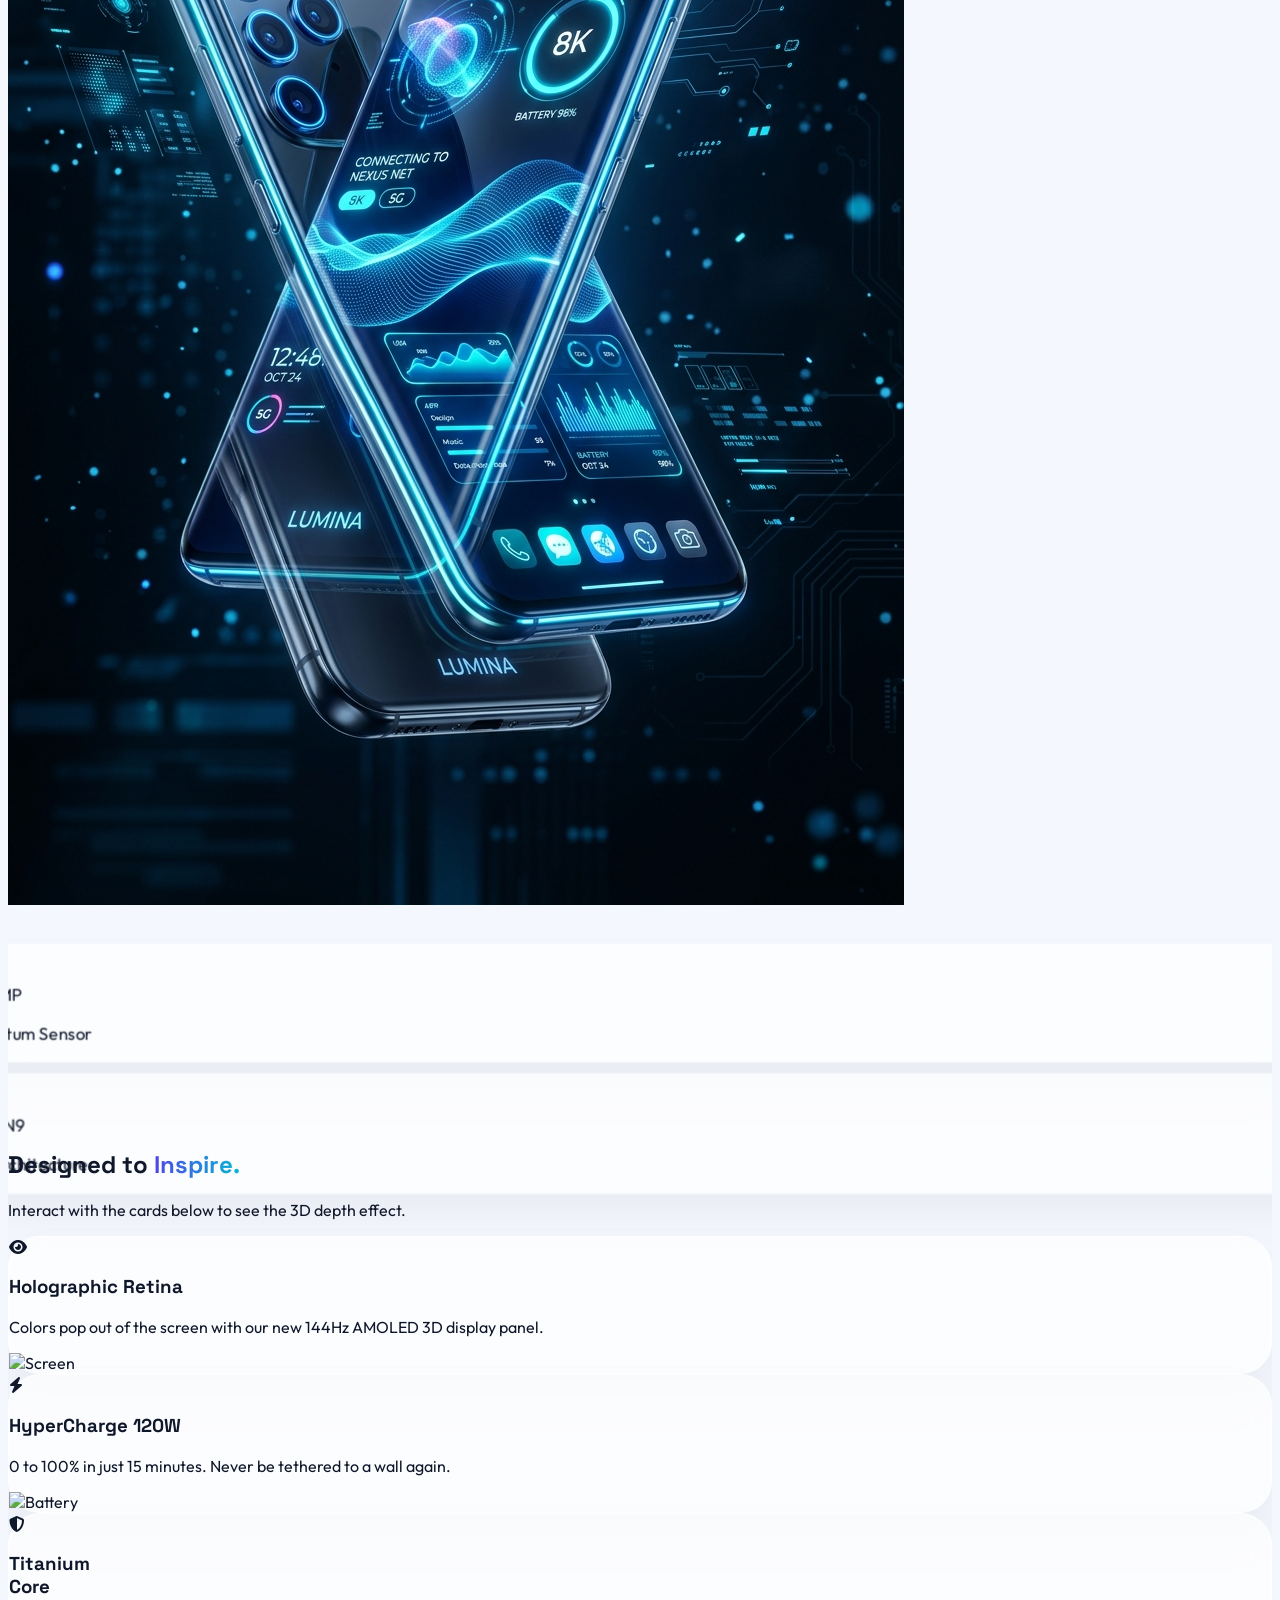
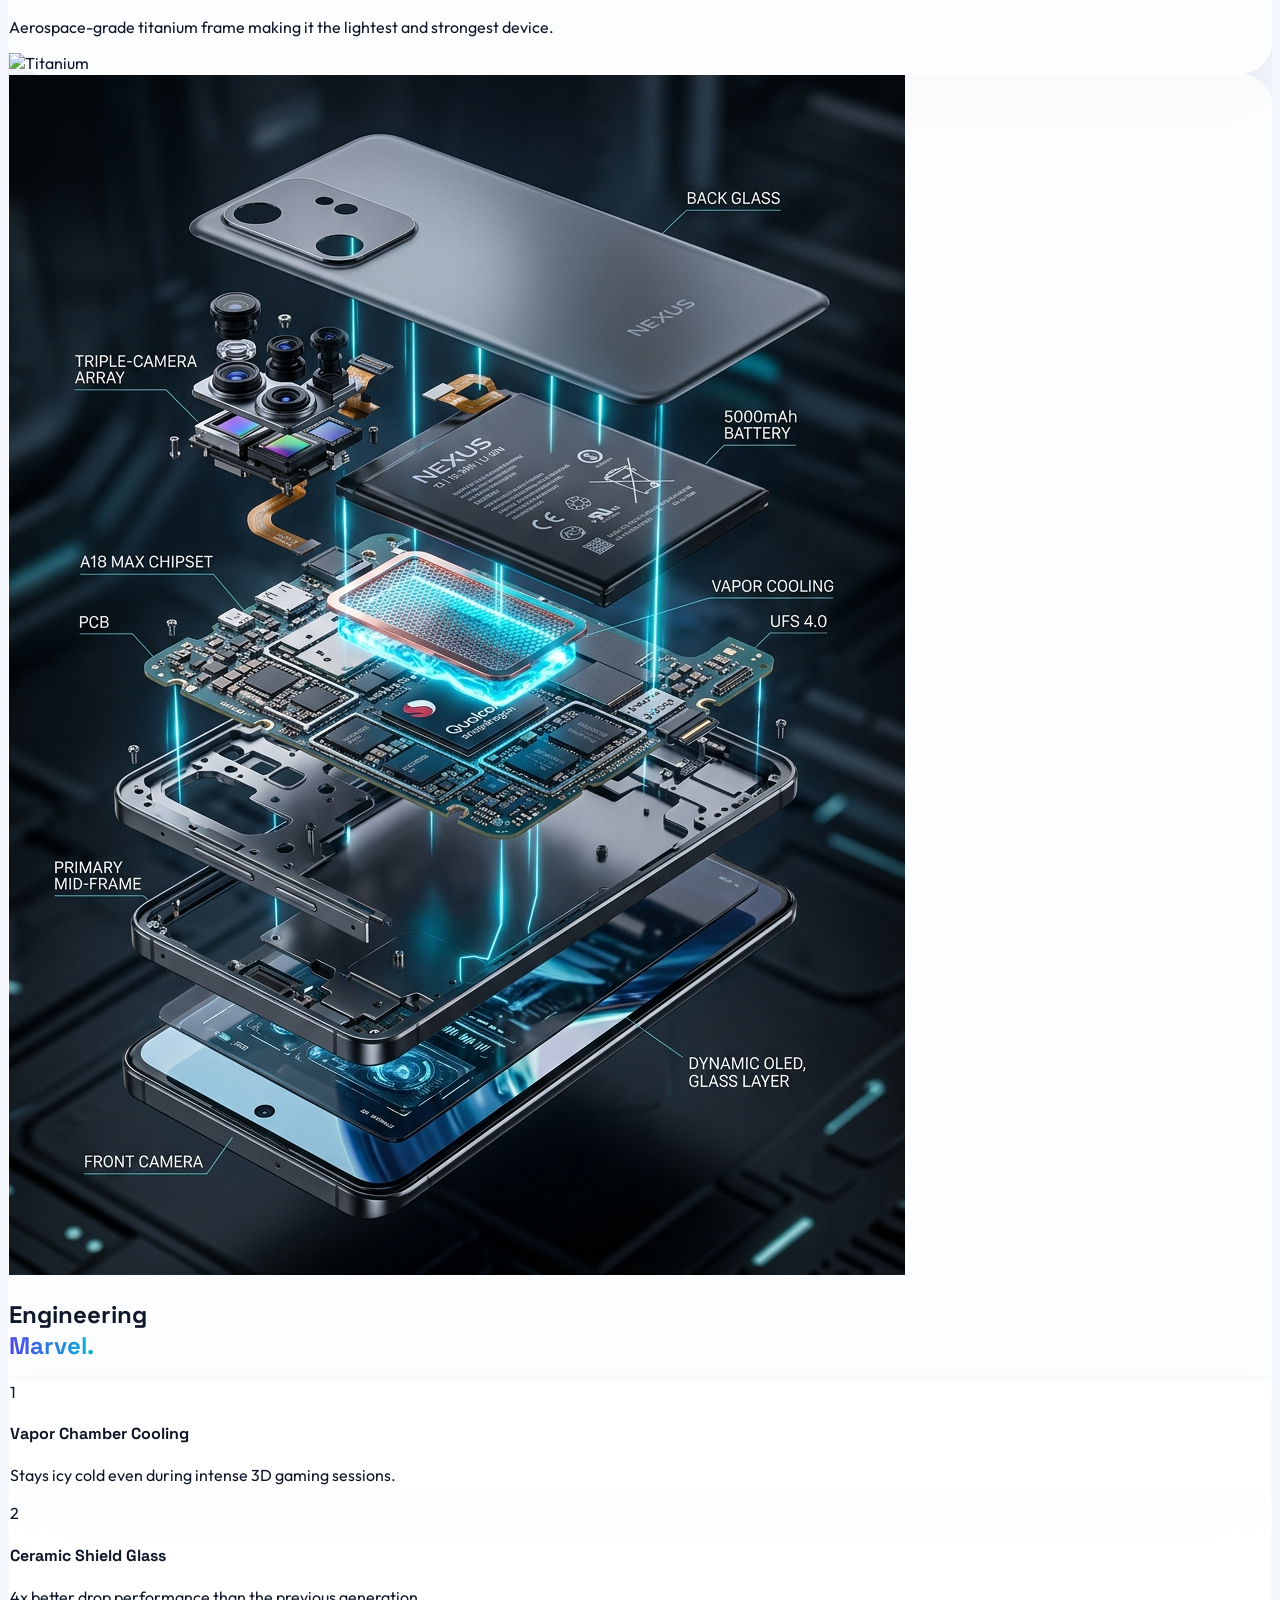
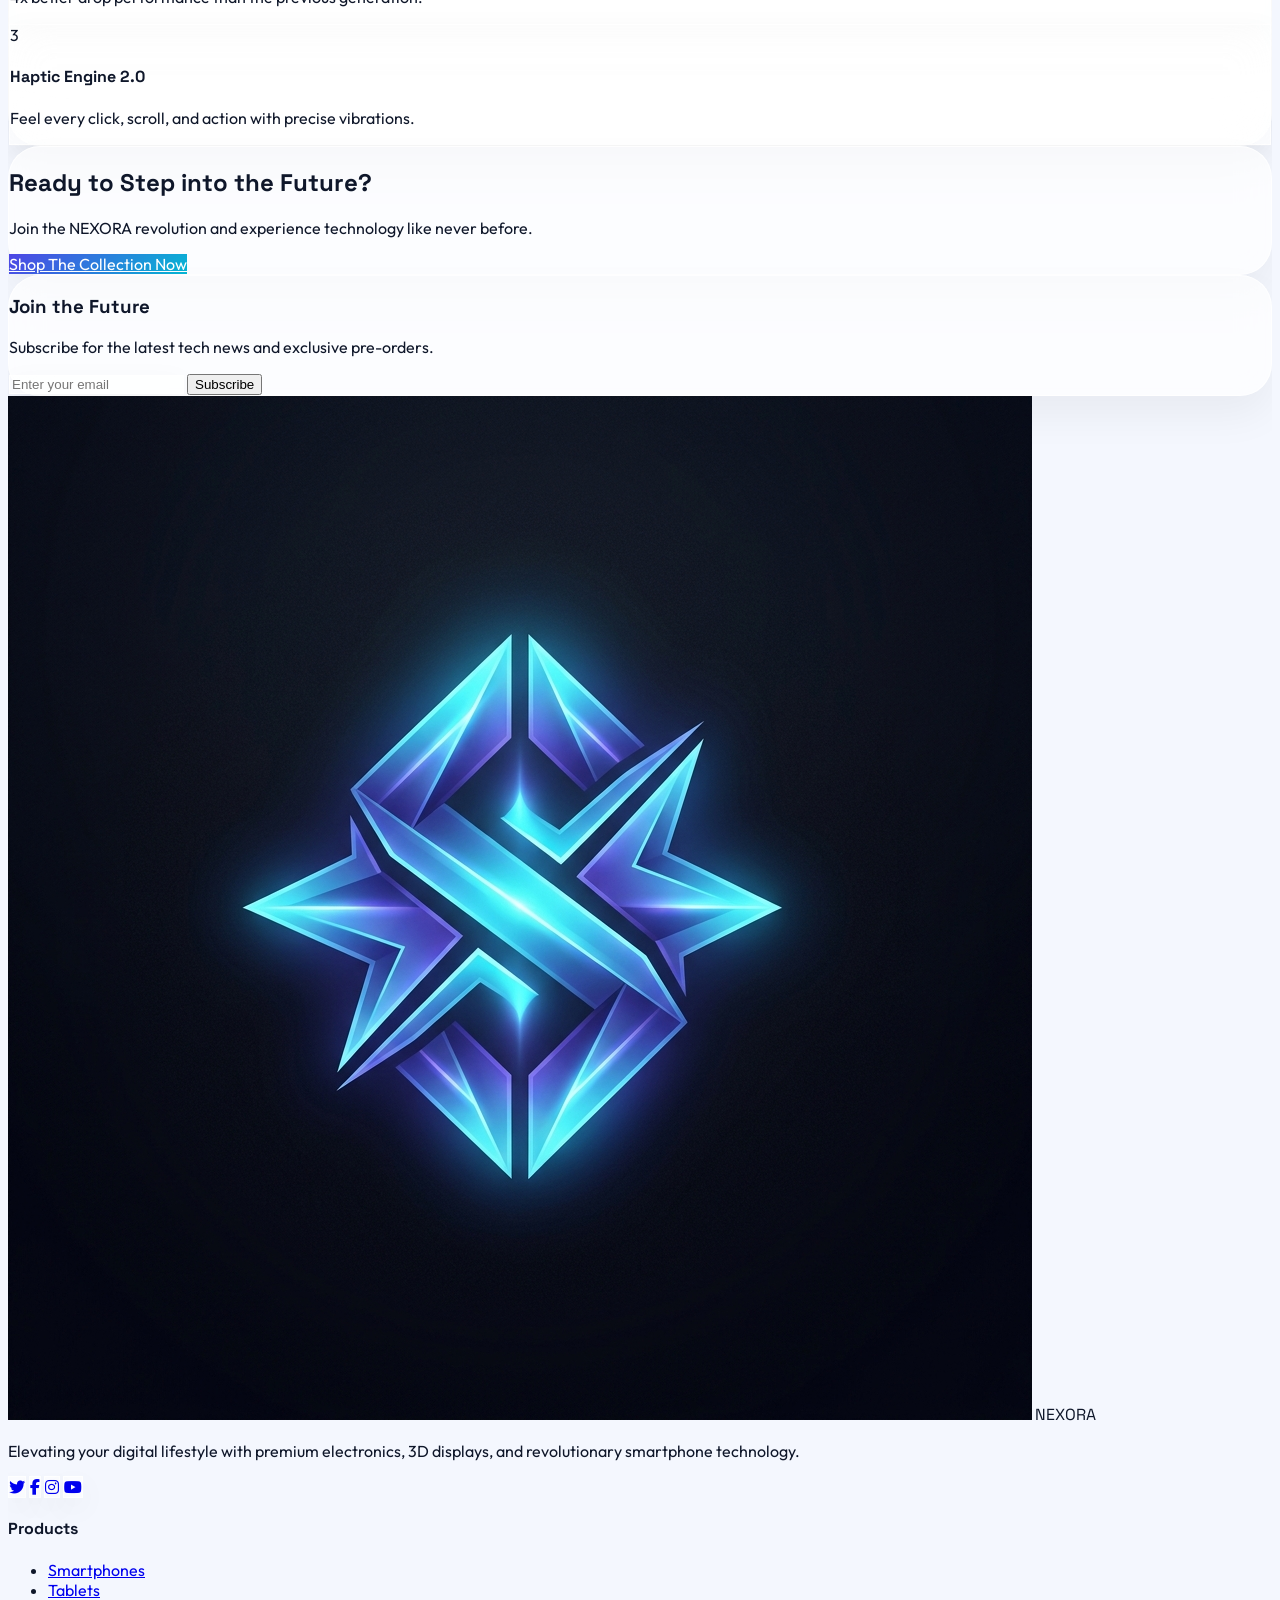
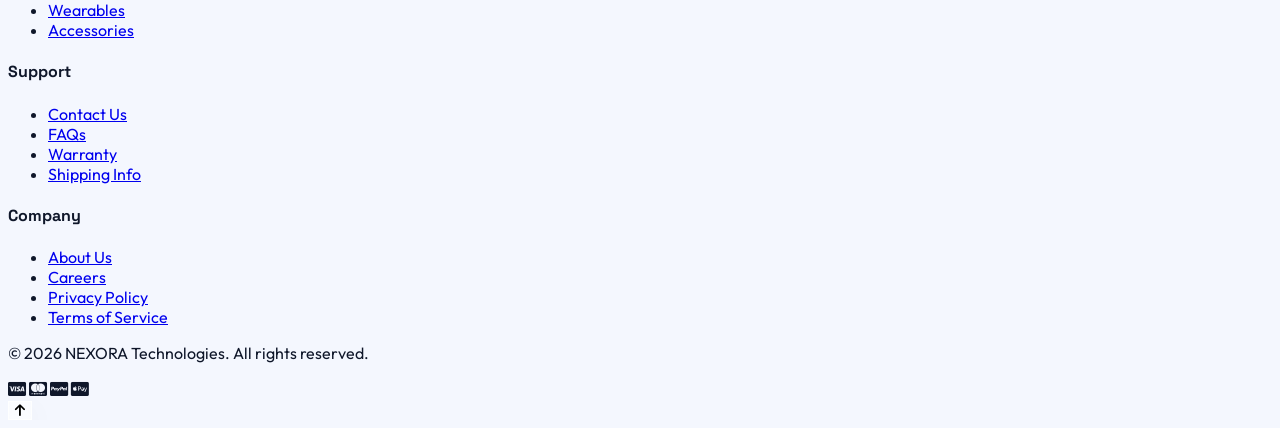
==== commit 4ce6045f: "corrections" ====
--- a/index.html
+++ b/index.html
@@ -187,14 +187,14 @@
         </div>
 
         <!-- 3D Card 3 -->
-        <div class="glass-card rounded-[2.5rem] relative overflow-hidden group flex flex-col h-full" data-tilt data-aos="fade-up" data-aos-delay="300">
+        <div class="glass-card rounded-[2.5rem] relative overflow-hidden group flex flex-col h-full md:col-span-2 lg:col-span-1 md:w-[calc(50%-1.25rem)] md:mx-auto lg:w-full lg:mx-0" data-tilt data-aos="fade-up" data-aos-delay="300">
           <div class="absolute inset-0 bg-gradient-to-tr from-pink-500/10 to-transparent z-0"></div>
           
           <div class="p-8 relative z-10 transform translateZ(50px) flex-1 flex flex-col">
             <div class="w-16 h-16 rounded-2xl bg-gradient-to-br from-pink-500 to-red-500 flex items-center justify-center text-white text-2xl mb-8 shadow-[0_10px_20px_rgba(236,72,153,0.3)]">
               <i class="fas fa-shield-alt"></i>
             </div>
-            <h3 class="text-3xl font-bold mb-4">Titanium Core</h3>
+            <h3 class="text-3xl font-bold mb-4">Titanium<br class="hidden lg:block"> Core</h3>
             <p class="text-gray-500 leading-relaxed">Aerospace-grade titanium frame making it the lightest and strongest device.</p>
           </div>
           
--- a/assets/css/style.css
+++ b/assets/css/style.css
@@ -11,10 +11,14 @@
   --text-dark: #ffffff;
 }
 
+html, body {
+  overflow-x: hidden;
+  max-width: 100%;
+}
+
 body {
   font-family: 'Outfit', sans-serif;
   transition: background-color 0.4s cubic-bezier(0.4, 0, 0.2, 1), color 0.4s cubic-bezier(0.4, 0, 0.2, 1);
-  overflow-x: hidden;
   background-color: var(--bg-light);
   color: var(--text-light);
 }
